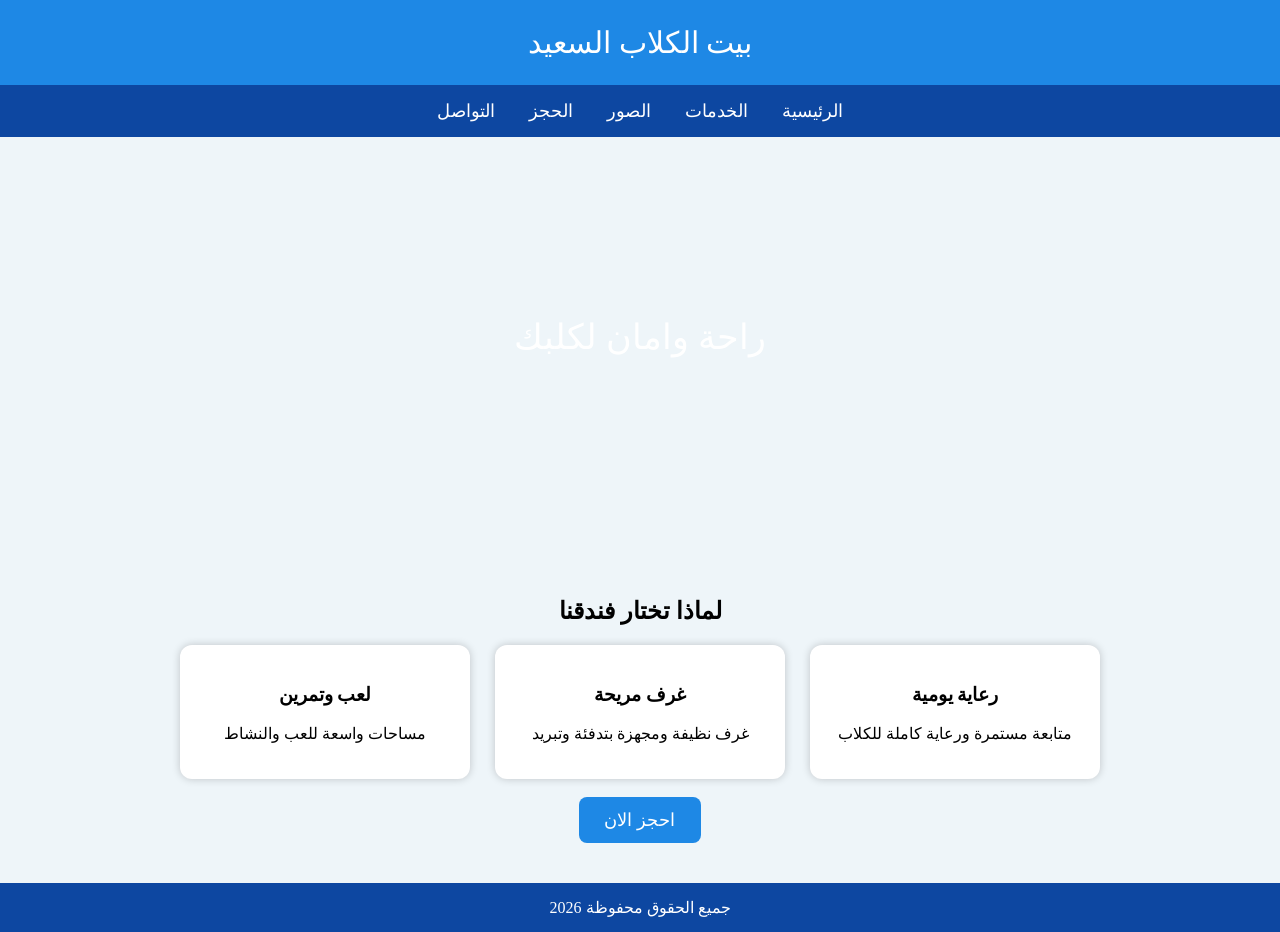
==== index.html @ 51b82143 "Add files via upload" ====
<!DOCTYPE html>
<html lang="ar">
<head>
<meta charset="UTF-8">
<title>بيت الكلاب السعيد</title>

<style>

body{
font-family:Tahoma;
margin:0;
direction:rtl;
background:#eef5f9;
}

header{
background:#1e88e5;
color:white;
text-align:center;
padding:25px;
font-size:30px;
}

nav{
background:#0d47a1;
padding:15px;
text-align:center;
}

nav a{
color:white;
text-decoration:none;
margin:15px;
font-size:18px;
}

nav a:hover{
color:yellow;
}

.main{
display:flex;
align-items:center;
justify-content:center;
height:400px;
background:url("https://images.unsplash.com/photo-1548199973-03cce0bbc87b") center;
background-size:cover;
color:white;
font-size:35px;
}

.section{
padding:40px;
text-align:center;
}

.boxes{
display:flex;
flex-wrap:wrap;
justify-content:center;
gap:25px;
}

.box{
background:white;
width:250px;
padding:20px;
border-radius:12px;
box-shadow:0 0 8px rgba(0,0,0,0.2);
}

button{
background:#1e88e5;
border:none;
padding:12px 25px;
color:white;
font-size:18px;
border-radius:8px;
cursor:pointer;
}

footer{
background:#0d47a1;
color:white;
text-align:center;
padding:15px;
}

</style>
</head>

<body>

<header>
بيت الكلاب السعيد
</header>

<nav>
<a href="index.html">الرئيسية</a>
<a href="services.html">الخدمات</a>
<a href="gallery.html">الصور</a>
<a href="booking.html">الحجز</a>
<a href="contact.html">التواصل</a>
</nav>

<div class="main">
راحة وامان لكلبك
</div>

<div class="section">

<h2>لماذا تختار فندقنا</h2>

<div class="boxes">

<div class="box">
<h3>رعاية يومية</h3>
<p>متابعة مستمرة ورعاية كاملة للكلاب</p>
</div>

<div class="box">
<h3>غرف مريحة</h3>
<p>غرف نظيفة ومجهزة بتدفئة وتبريد</p>
</div>

<div class="box">
<h3>لعب وتمرين</h3>
<p>مساحات واسعة للعب والنشاط</p>
</div>

</div>

<br>

<a href="booking.html">
<button>احجز الان</button>
</a>

</div>

<footer>
جميع الحقوق محفوظة 2026
</footer>

</body>
</html>
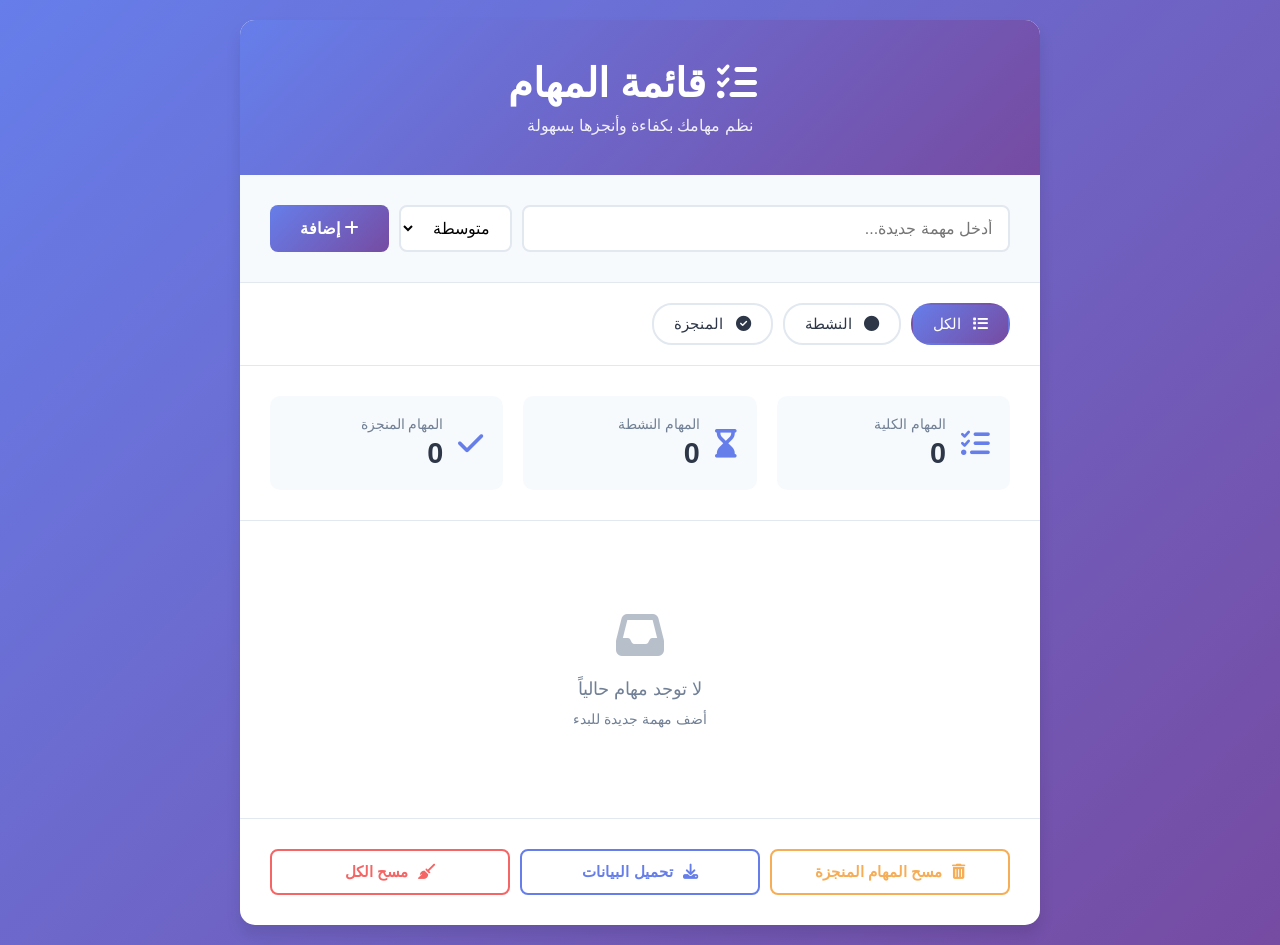
==== commit 03c46dab: "Initial commit: Create to-do list application with local storage" ====
--- a/index.html
+++ b/index.html
@@ -1,146 +1,107 @@
-<!DOCTYPE html>
-<html lang="ar">
-<head>
-<meta charset="UTF-8">
-<title>بيت الكلاب السعيد</title>
-
-<style>
-
-body{
-font-family:Tahoma;
-margin:0;
-direction:rtl;
-background:#eef5f9;
-}
-
-header{
-background:#1e88e5;
-color:white;
-text-align:center;
-padding:25px;
-font-size:30px;
-}
-
-nav{
-background:#0d47a1;
-padding:15px;
-text-align:center;
-}
-
-nav a{
-color:white;
-text-decoration:none;
-margin:15px;
-font-size:18px;
-}
-
-nav a:hover{
-color:yellow;
-}
-
-.main{
-display:flex;
-align-items:center;
-justify-content:center;
-height:400px;
-background:url("https://images.unsplash.com/photo-1548199973-03cce0bbc87b") center;
-background-size:cover;
-color:white;
-font-size:35px;
-}
-
-.section{
-padding:40px;
-text-align:center;
-}
-
-.boxes{
-display:flex;
-flex-wrap:wrap;
-justify-content:center;
-gap:25px;
-}
-
-.box{
-background:white;
-width:250px;
-padding:20px;
-border-radius:12px;
-box-shadow:0 0 8px rgba(0,0,0,0.2);
-}
-
-button{
-background:#1e88e5;
-border:none;
-padding:12px 25px;
-color:white;
-font-size:18px;
-border-radius:8px;
-cursor:pointer;
-}
-
-footer{
-background:#0d47a1;
-color:white;
-text-align:center;
-padding:15px;
-}
-
-</style>
-</head>
-
-<body>
-
-<header>
-بيت الكلاب السعيد
-</header>
-
-<nav>
-<a href="index.html">الرئيسية</a>
-<a href="services.html">الخدمات</a>
-<a href="gallery.html">الصور</a>
-<a href="booking.html">الحجز</a>
-<a href="contact.html">التواصل</a>
-</nav>
-
-<div class="main">
-راحة وامان لكلبك
-</div>
-
-<div class="section">
-
-<h2>لماذا تختار فندقنا</h2>
-
-<div class="boxes">
-
-<div class="box">
-<h3>رعاية يومية</h3>
-<p>متابعة مستمرة ورعاية كاملة للكلاب</p>
-</div>
-
-<div class="box">
-<h3>غرف مريحة</h3>
-<p>غرف نظيفة ومجهزة بتدفئة وتبريد</p>
-</div>
-
-<div class="box">
-<h3>لعب وتمرين</h3>
-<p>مساحات واسعة للعب والنشاط</p>
-</div>
-
-</div>
-
-<br>
-
-<a href="booking.html">
-<button>احجز الان</button>
-</a>
-
-</div>
-
-<footer>
-جميع الحقوق محفوظة 2026
-</footer>
-
-</body>
+<!DOCTYPE html>
+<html lang="ar" dir="rtl">
+<head>
+    <meta charset="UTF-8">
+    <meta name="viewport" content="width=device-width, initial-scale=1.0">
+    <title>تطبيق قائمة المهام</title>
+    <link rel="stylesheet" href="https://cdnjs.cloudflare.com/ajax/libs/font-awesome/6.4.0/css/all.min.css">
+    <link rel="stylesheet" href="styles.css">
+</head>
+<body>
+    <div class="container">
+        <div class="header">
+            <h1><i class="fas fa-tasks"></i> قائمة المهام</h1>
+            <p class="subtitle">نظم مهامك بكفاءة وأنجزها بسهولة</p>
+        </div>
+
+        <!-- قسم الإدخال -->
+        <div class="input-section">
+            <div class="input-group">
+                <input 
+                    type="text" 
+                    id="taskInput" 
+                    placeholder="أدخل مهمة جديدة..."
+                    class="task-input"
+                >
+                <select id="prioritySelect" class="priority-select">
+                    <option value="low">منخفضة</option>
+                    <option value="medium" selected>متوسطة</option>
+                    <option value="high">عالية</option>
+                </select>
+                <button id="addBtn" class="add-btn">
+                    <i class="fas fa-plus"></i> إضافة
+                </button>
+            </div>
+        </div>
+
+        <!-- قسم الفلاتر -->
+        <div class="filter-section">
+            <button class="filter-btn active" data-filter="all">
+                <i class="fas fa-list"></i> الكل
+            </button>
+            <button class="filter-btn" data-filter="active">
+                <i class="fas fa-circle"></i> النشطة
+            </button>
+            <button class="filter-btn" data-filter="completed">
+                <i class="fas fa-check-circle"></i> المنجزة
+            </button>
+        </div>
+
+        <!-- قسم الإحصائيات -->
+        <div class="stats-section">
+            <div class="stat-card">
+                <i class="fas fa-list-check"></i>
+                <div>
+                    <span class="stat-label">المهام الكلية</span>
+                    <span class="stat-value" id="totalCount">0</span>
+                </div>
+            </div>
+            <div class="stat-card">
+                <i class="fas fa-hourglass-end"></i>
+                <div>
+                    <span class="stat-label">المهام النشطة</span>
+                    <span class="stat-value" id="activeCount">0</span>
+                </div>
+            </div>
+            <div class="stat-card">
+                <i class="fas fa-check"></i>
+                <div>
+                    <span class="stat-label">المهام المنجزة</span>
+                    <span class="stat-value" id="completedCount">0</span>
+                </div>
+            </div>
+        </div>
+
+        <!-- قائمة المهام -->
+        <div class="tasks-section">
+            <div id="tasksList" class="tasks-list">
+                <!-- سيتم ملء المهام هنا -->
+            </div>
+            <div id="emptyState" class="empty-state">
+                <i class="fas fa-inbox"></i>
+                <p>لا توجد مهام حالياً</p>
+                <small>أضف مهمة جديدة للبدء</small>
+            </div>
+        </div>
+
+        <!-- قسم الإجراءات -->
+        <div class="actions-section">
+            <button id="clearCompletedBtn" class="action-btn clear-btn">
+                <i class="fas fa-trash-alt"></i> مسح المهام المنجزة
+            </button>
+            <button id="exportBtn" class="action-btn export-btn">
+                <i class="fas fa-download"></i> تحميل البيانات
+            </button>
+            <button id="clearAllBtn" class="action-btn danger-btn">
+                <i class="fas fa-broom"></i> مسح الكل
+            </button>
+        </div>
+    </div>
+
+    <!-- Toast Notifications -->
+    <div id="toast" class="toast"></div>
+
+    <script src="storage.js"></script>
+    <script src="app.js"></script>
+</body>
 </html>
--- a/styles.css
+++ b/styles.css
@@ -0,0 +1,580 @@
+:root {
+    --primary-color: #667eea;
+    --secondary-color: #764ba2;
+    --success-color: #48bb78;
+    --warning-color: #f6ad55;
+    --danger-color: #f56565;
+    --light-bg: #f7fafc;
+    --white: #ffffff;
+    --text-dark: #2d3748;
+    --text-light: #718096;
+    --border-color: #e2e8f0;
+    --shadow: 0 4px 6px rgba(0, 0, 0, 0.1);
+    --shadow-lg: 0 10px 15px rgba(0, 0, 0, 0.1);
+}
+
+* {
+    margin: 0;
+    padding: 0;
+    box-sizing: border-box;
+}
+
+body {
+    font-family: 'Segoe UI', Tahoma, Geneva, Verdana, sans-serif;
+    background: linear-gradient(135deg, #667eea 0%, #764ba2 100%);
+    min-height: 100vh;
+    padding: 20px;
+    color: var(--text-dark);
+}
+
+.container {
+    max-width: 800px;
+    margin: 0 auto;
+    background: var(--white);
+    border-radius: 15px;
+    box-shadow: var(--shadow-lg);
+    overflow: hidden;
+}
+
+/* Header */
+.header {
+    background: linear-gradient(135deg, #667eea 0%, #764ba2 100%);
+    color: var(--white);
+    padding: 40px 30px;
+    text-align: center;
+}
+
+.header h1 {
+    font-size: 2.5em;
+    margin-bottom: 10px;
+    font-weight: 700;
+}
+
+.header i {
+    margin-right: 15px;
+}
+
+.subtitle {
+    font-size: 1em;
+    opacity: 0.9;
+    font-weight: 300;
+}
+
+/* Input Section */
+.input-section {
+    padding: 30px;
+    border-bottom: 1px solid var(--border-color);
+    background: var(--light-bg);
+}
+
+.input-group {
+    display: flex;
+    gap: 10px;
+    flex-wrap: wrap;
+}
+
+.task-input {
+    flex: 1;
+    min-width: 200px;
+    padding: 12px 16px;
+    border: 2px solid var(--border-color);
+    border-radius: 8px;
+    font-size: 1em;
+    transition: all 0.3s ease;
+}
+
+.task-input:focus {
+    outline: none;
+    border-color: var(--primary-color);
+    box-shadow: 0 0 0 3px rgba(102, 126, 234, 0.1);
+}
+
+.priority-select {
+    padding: 12px 16px;
+    border: 2px solid var(--border-color);
+    border-radius: 8px;
+    font-size: 1em;
+    background: var(--white);
+    cursor: pointer;
+    transition: all 0.3s ease;
+}
+
+.priority-select:focus {
+    outline: none;
+    border-color: var(--primary-color);
+}
+
+.add-btn {
+    padding: 12px 30px;
+    background: linear-gradient(135deg, #667eea 0%, #764ba2 100%);
+    color: var(--white);
+    border: none;
+    border-radius: 8px;
+    font-size: 1em;
+    font-weight: 600;
+    cursor: pointer;
+    transition: all 0.3s ease;
+    white-space: nowrap;
+}
+
+.add-btn:hover {
+    transform: translateY(-2px);
+    box-shadow: var(--shadow-lg);
+}
+
+.add-btn:active {
+    transform: translateY(0);
+}
+
+/* Filter Section */
+.filter-section {
+    padding: 20px 30px;
+    display: flex;
+    gap: 10px;
+    border-bottom: 1px solid var(--border-color);
+    flex-wrap: wrap;
+}
+
+.filter-btn {
+    padding: 10px 20px;
+    border: 2px solid var(--border-color);
+    background: var(--white);
+    color: var(--text-dark);
+    border-radius: 20px;
+    cursor: pointer;
+    font-size: 0.95em;
+    transition: all 0.3s ease;
+    font-weight: 500;
+}
+
+.filter-btn:hover {
+    border-color: var(--primary-color);
+    color: var(--primary-color);
+}
+
+.filter-btn.active {
+    background: linear-gradient(135deg, #667eea 0%, #764ba2 100%);
+    color: var(--white);
+    border-color: transparent;
+}
+
+.filter-btn i {
+    margin-left: 8px;
+}
+
+/* Stats Section */
+.stats-section {
+    padding: 30px;
+    display: grid;
+    grid-template-columns: repeat(auto-fit, minmax(200px, 1fr));
+    gap: 20px;
+    border-bottom: 1px solid var(--border-color);
+}
+
+.stat-card {
+    display: flex;
+    align-items: center;
+    gap: 15px;
+    padding: 20px;
+    background: var(--light-bg);
+    border-radius: 10px;
+    transition: all 0.3s ease;
+}
+
+.stat-card:hover {
+    transform: translateY(-3px);
+    box-shadow: var(--shadow);
+}
+
+.stat-card i {
+    font-size: 1.8em;
+    color: var(--primary-color);
+}
+
+.stat-label {
+    display: block;
+    font-size: 0.85em;
+    color: var(--text-light);
+    margin-bottom: 5px;
+}
+
+.stat-value {
+    display: block;
+    font-size: 1.8em;
+    font-weight: 700;
+    color: var(--text-dark);
+}
+
+/* Tasks Section */
+.tasks-section {
+    padding: 30px;
+    min-height: 200px;
+}
+
+.tasks-list {
+    display: flex;
+    flex-direction: column;
+    gap: 15px;
+}
+
+.task-item {
+    display: flex;
+    align-items: center;
+    gap: 15px;
+    padding: 16px;
+    background: var(--light-bg);
+    border-right: 4px solid var(--primary-color);
+    border-radius: 8px;
+    transition: all 0.3s ease;
+    animation: slideIn 0.3s ease;
+}
+
+@keyframes slideIn {
+    from {
+        opacity: 0;
+        transform: translateX(20px);
+    }
+    to {
+        opacity: 1;
+        transform: translateX(0);
+    }
+}
+
+.task-item.completed {
+    opacity: 0.6;
+    background: #f0f4ff;
+}
+
+.task-item.completed .task-text {
+    text-decoration: line-through;
+    color: var(--text-light);
+}
+
+.task-item.priority-low {
+    border-right-color: #48bb78;
+}
+
+.task-item.priority-medium {
+    border-right-color: #f6ad55;
+}
+
+.task-item.priority-high {
+    border-right-color: #f56565;
+}
+
+.task-checkbox {
+    width: 24px;
+    height: 24px;
+    cursor: pointer;
+    accent-color: var(--primary-color);
+}
+
+.task-content {
+    flex: 1;
+    display: flex;
+    flex-direction: column;
+    gap: 5px;
+}
+
+.task-text {
+    font-size: 1em;
+    font-weight: 500;
+    color: var(--text-dark);
+    word-break: break-word;
+}
+
+.task-meta {
+    display: flex;
+    gap: 15px;
+    font-size: 0.8em;
+    color: var(--text-light);
+}
+
+.task-priority {
+    padding: 4px 10px;
+    border-radius: 12px;
+    font-weight: 600;
+}
+
+.task-priority.low {
+    background: #c6f6d5;
+    color: #22543d;
+}
+
+.task-priority.medium {
+    background: #fed7d7;
+    color: #742a2a;
+}
+
+.task-priority.high {
+    background: #fed7d7;
+    color: #742a2a;
+}
+
+.task-date {
+    display: flex;
+    align-items: center;
+    gap: 5px;
+}
+
+.task-actions {
+    display: flex;
+    gap: 10px;
+}
+
+.task-btn {
+    padding: 8px 12px;
+    border: none;
+    border-radius: 6px;
+    cursor: pointer;
+    font-size: 0.9em;
+    transition: all 0.3s ease;
+    font-weight: 500;
+}
+
+.edit-btn {
+    background: #ebf4ff;
+    color: var(--primary-color);
+}
+
+.edit-btn:hover {
+    background: var(--primary-color);
+    color: var(--white);
+}
+
+.delete-btn {
+    background: #fed7d7;
+    color: var(--danger-color);
+}
+
+.delete-btn:hover {
+    background: var(--danger-color);
+    color: var(--white);
+}
+
+/* Empty State */
+.empty-state {
+    text-align: center;
+    padding: 60px 30px;
+    color: var(--text-light);
+    display: none;
+}
+
+.empty-state.show {
+    display: block;
+}
+
+.empty-state i {
+    font-size: 3em;
+    margin-bottom: 20px;
+    opacity: 0.5;
+}
+
+.empty-state p {
+    font-size: 1.1em;
+    margin-bottom: 10px;
+    font-weight: 500;
+}
+
+.empty-state small {
+    font-size: 0.9em;
+}
+
+/* Actions Section */
+.actions-section {
+    padding: 30px;
+    border-top: 1px solid var(--border-color);
+    display: flex;
+    gap: 10px;
+    flex-wrap: wrap;
+}
+
+.action-btn {
+    flex: 1;
+    min-width: 150px;
+    padding: 12px 20px;
+    border: 2px solid var(--border-color);
+    background: var(--white);
+    border-radius: 8px;
+    cursor: pointer;
+    font-size: 0.95em;
+    font-weight: 600;
+    transition: all 0.3s ease;
+    display: flex;
+    align-items: center;
+    justify-content: center;
+    gap: 10px;
+}
+
+.action-btn:hover {
+    transform: translateY(-2px);
+    box-shadow: var(--shadow);
+}
+
+.clear-btn {
+    color: var(--warning-color);
+    border-color: var(--warning-color);
+}
+
+.clear-btn:hover {
+    background: var(--warning-color);
+    color: var(--white);
+}
+
+.export-btn {
+    color: var(--primary-color);
+    border-color: var(--primary-color);
+}
+
+.export-btn:hover {
+    background: var(--primary-color);
+    color: var(--white);
+}
+
+.danger-btn {
+    color: var(--danger-color);
+    border-color: var(--danger-color);
+}
+
+.danger-btn:hover {
+    background: var(--danger-color);
+    color: var(--white);
+}
+
+/* Toast Notifications */
+.toast {
+    position: fixed;
+    bottom: 30px;
+    right: 30px;
+    padding: 16px 24px;
+    background: #2d3748;
+    color: var(--white);
+    border-radius: 8px;
+    box-shadow: var(--shadow-lg);
+    opacity: 0;
+    transform: translateY(100px);
+    transition: all 0.3s ease;
+    z-index: 1000;
+    max-width: 300px;
+    animation: none;
+}
+
+.toast.show {
+    opacity: 1;
+    transform: translateY(0);
+    animation: slideUp 0.3s ease;
+}
+
+@keyframes slideUp {
+    from {
+        opacity: 0;
+        transform: translateY(100px);
+    }
+    to {
+        opacity: 1;
+        transform: translateY(0);
+    }
+}
+
+.toast.success {
+    background: var(--success-color);
+}
+
+.toast.error {
+    background: var(--danger-color);
+}
+
+.toast.warning {
+    background: var(--warning-color);
+}
+
+/* Modal/Edit Mode */
+.edit-mode .task-text {
+    padding: 8px 12px;
+    border: 2px solid var(--primary-color);
+    border-radius: 6px;
+    background: var(--white);
+    font-size: 0.95em;
+}
+
+/* Responsive */
+@media (max-width: 768px) {
+    .container {
+        border-radius: 0;
+    }
+
+    .header h1 {
+        font-size: 2em;
+    }
+
+    .input-group {
+        flex-direction: column;
+    }
+
+    .task-input,
+    .priority-select,
+    .add-btn {
+        width: 100%;
+    }
+
+    .stats-section {
+        grid-template-columns: 1fr;
+    }
+
+    .filter-section {
+        justify-content: center;
+    }
+
+    .task-item {
+        flex-wrap: wrap;
+    }
+
+    .task-actions {
+        width: 100%;
+    }
+
+    .actions-section {
+        flex-direction: column;
+    }
+
+    .action-btn {
+        width: 100%;
+    }
+
+    .toast {
+        right: 10px;
+        left: 10px;
+        max-width: none;
+    }
+}
+
+@media (max-width: 480px) {
+    .header {
+        padding: 25px 20px;
+    }
+
+    .header h1 {
+        font-size: 1.5em;
+    }
+
+    .input-section,
+    .filter-section,
+    .tasks-section,
+    .actions-section {
+        padding: 20px;
+    }
+
+    .task-item {
+        gap: 10px;
+        padding: 12px;
+    }
+
+    .task-btn {
+        padding: 6px 10px;
+        font-size: 0.85em;
+    }
+
+    .stat-card {
+        padding: 15px;
+    }
+}
